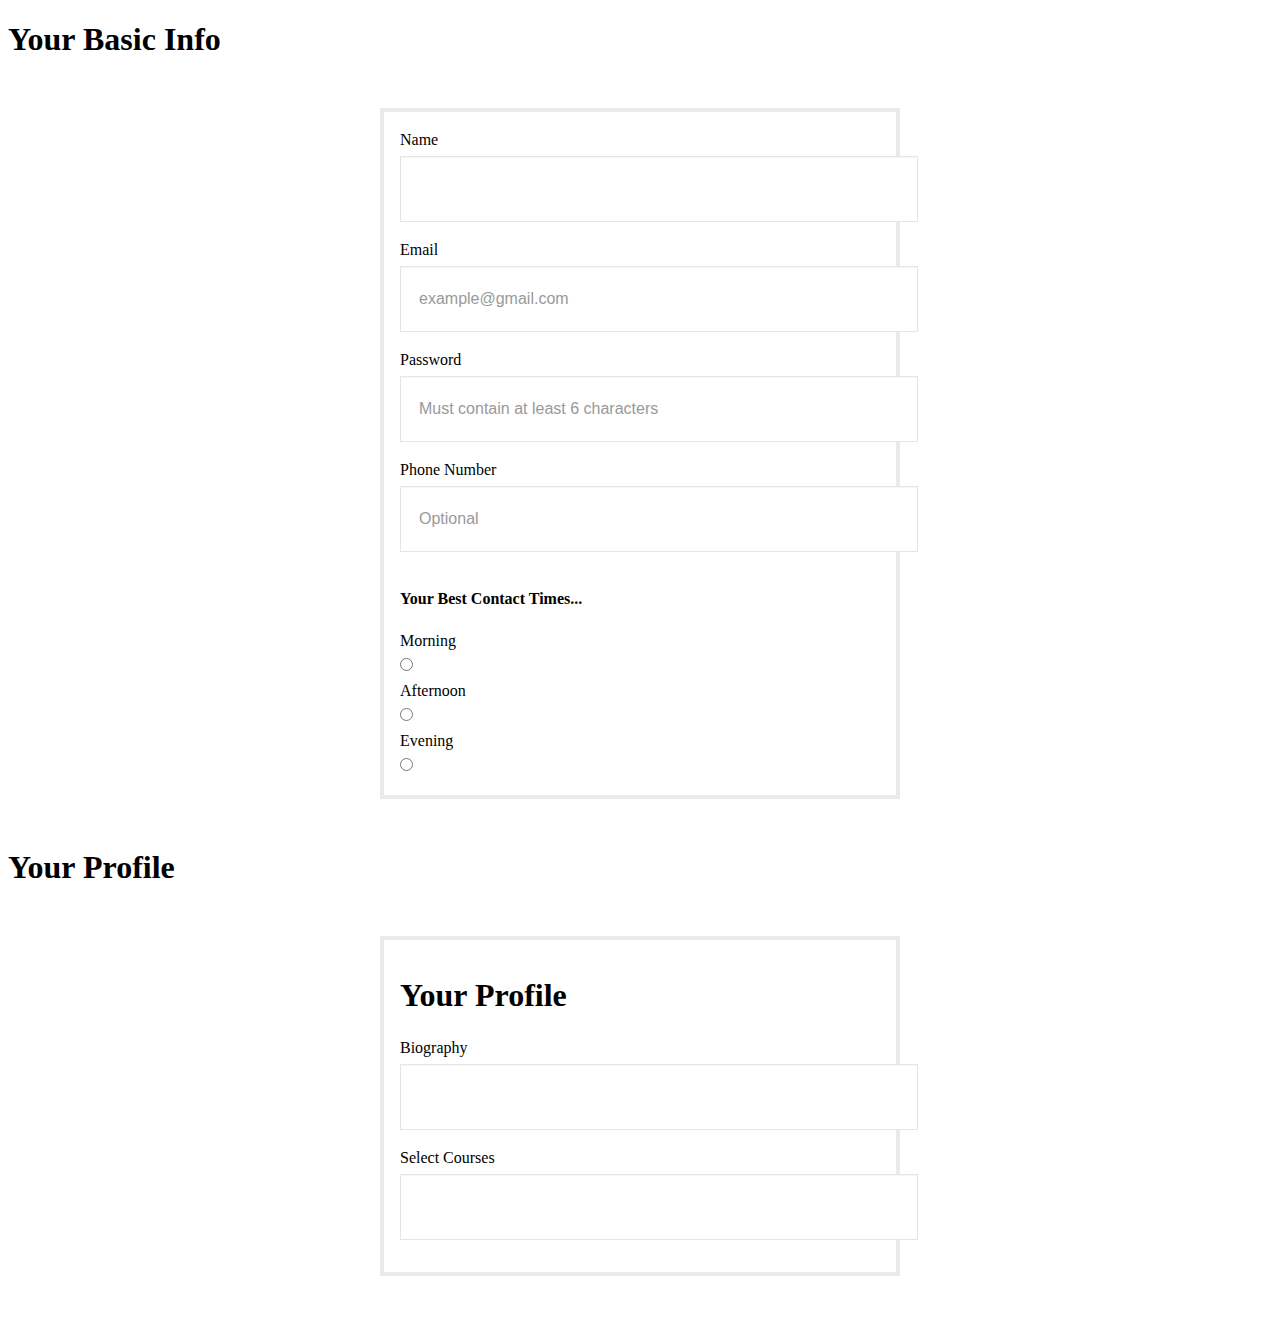
==== contact.html @ 3495ab77 "added contact page" ====
<!DOCTYPE html>
<html lang="en">
<head>
    <meta charset="UTF-8">
    <meta name="viewport" content="width=device-width, initial-scale=1.0">
    <link rel="stylesheet" type="text/css" href="contact.css">
    <title>Form</title>
</head>
<body>
    <header>
        <h1>Your Basic Info</h1>
    </header>
    <form action="#" method="get">
        
        <label for="nameId">Name</label>
        <input type="text" id="nameId" required>
        <br>
        <label for="emailId">Email</label>
        <input type="email" id="emailId" required placeholder="example@gmail.com">
        <br>
        <label for="passwordId">Password</label>
        <input type="password" id="passwordId" required placeholder="Must contain at least 6 characters" maxlength="10">
        <br>
        <label for="phoneId">Phone Number</label>
        <input type="tel" id="phoneId" pattern="[0-9]{3}-[0-9]{3}-[0-9]{4}" maxlength="13" placeholder="Optional"/>
        <br>
        <h4>Your Best Contact Times...</h4>
        <label for="morning">Morning</label>
        <input type="radio" id="morning" value="morning">
        <label for="afternoon">Afternoon</label>
        <input type="radio" id="afternoon" value="afternoon">
        <label for="evening">Evening</label>
        <input type="radio" id="evening" value="evening">
    </form>

    <header>
        <h1>Your Profile</h1>
    </header>
    <form action="#" method="get">
        <h1>Your Profile</h1>
        <label for="biographyId">Biography</label>
        <input type="text" id="biographyId">
        <br>
        <label for="coursesId">Select Courses</label>
        <input type="text" id="coursesId">

        


    </form>
    
</body>
</html>
---- contact.css ----
form {
    max-width: 480px;
    margin: 50px auto;
    padding: 16px;
    border: 4px solid #eaeaea;
  }
  
  input[type="text"],
  input[type="password"],
  input[type="date"],
  input[type="datetime"],
  input[type="email"],
  input[type="number"],
  input[type="search"],
  input[type="tel"],
  input[type="time"],
  input[type="url"],
  textarea,
  select {
    background-color: #ffffff;
    border: 1px solid #e5e5e4;
    font-size: 16px;
    height: auto;
    margin: 0;
    outline: 0;
    padding: 8px 18px;
    height: 48px;
    width: 100%;
    color: #8a97a0;
    box-shadow: 0 1px 0 rgba(0, 0, 0, 0.03) inset;
    margin-bottom: 16px;
    transition: all 0.2s ease;
  }
  
  input::placeholder {
    color: #999;
  }
  
  input:focus,
  textarea:focus,
  select:focus {
    border-color: #0f868c;
  }
  
  input[type="radio"],
  input[type="checkbox"] {
    margin: 0 4px 8px 0;
  }
  
  select {
    padding: 6px;
    height: 32px;
    border-radius: 2px;
  }
  
  input[type="submit"]{
    font-size: 16px;
    font-weight: 600;
    text-transform: uppercase;
    padding: 15px 26px;
    color: #fff;
    background-color: #0f868c;
    border-radius: 4px;
    border: 1px solid #0f868c;
    text-align: center;
    width: 100%;
  }
  
  
  legend {
    font-size: 28px;
    font-weight: 400;
    margin-bottom: 16px;
  }
  
  label {
    display: block;
    line-height: 24px;
    font-size: 16px;
    font-weight: 400;
    margin-bottom: 4px;
  }
  
  label.light {
    font-weight: 300;
    display: inline;
  }
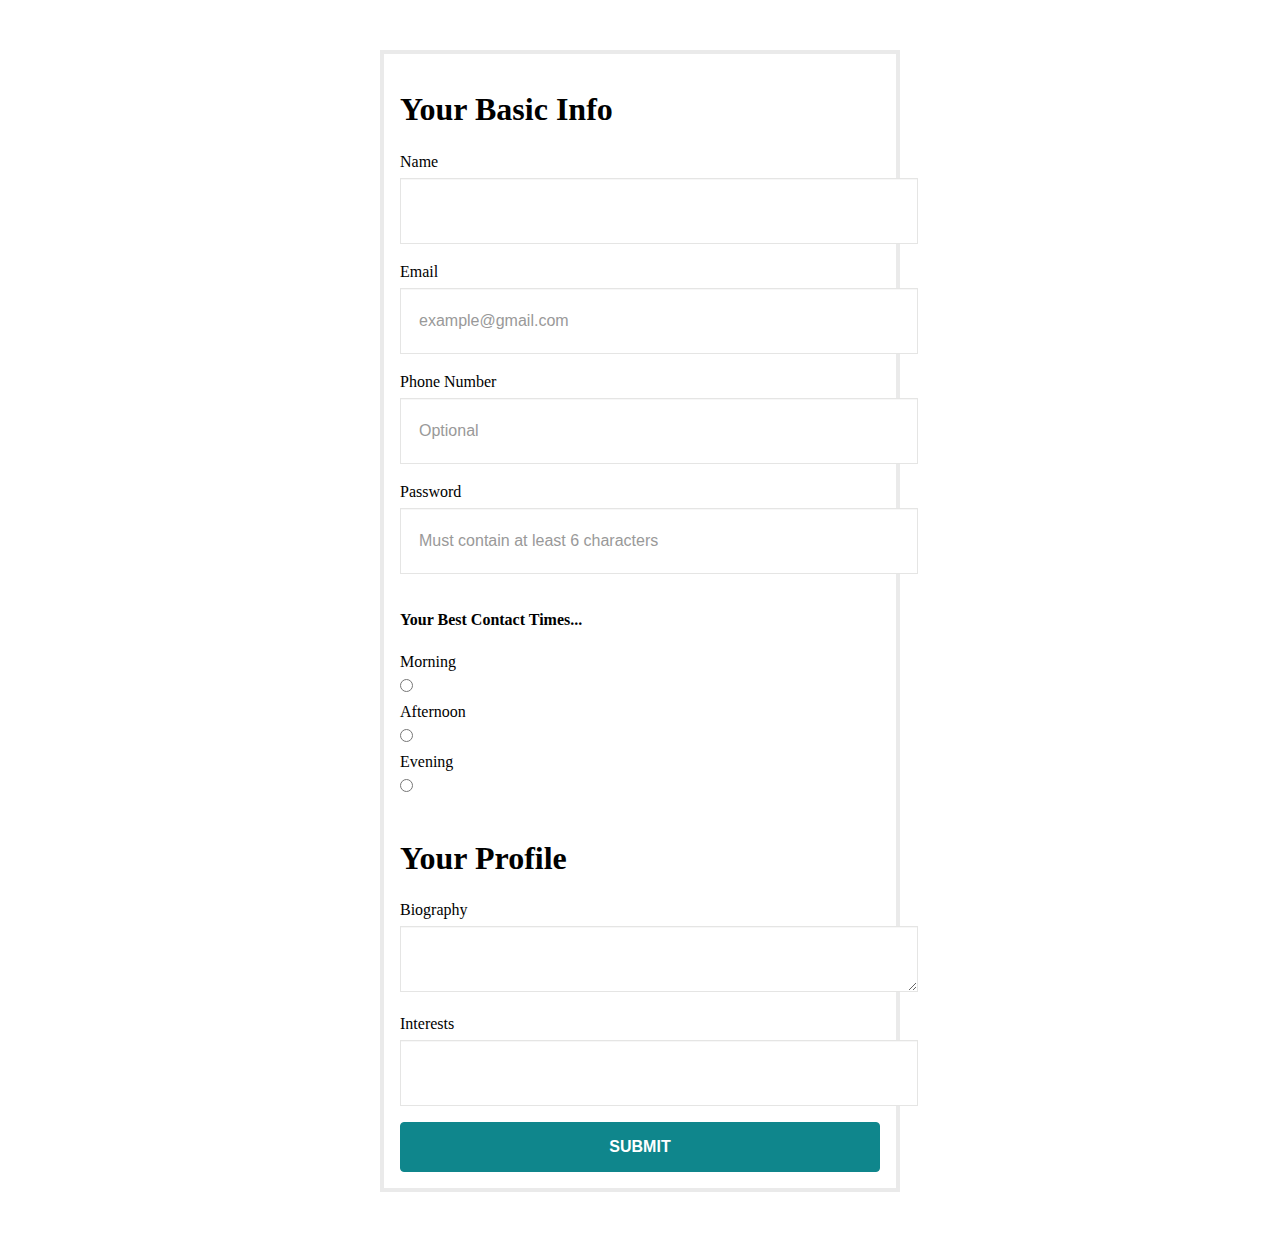
==== commit aaffdfb6: "updated contact form" ====
--- a/contact.html
+++ b/contact.html
@@ -7,10 +7,10 @@
     <title>Form</title>
 </head>
 <body>
-    <header>
-        <h1>Your Basic Info</h1>
-    </header>
-    <form action="#" method="get">
+    <form name="my-form" id="myForm" action="#" method="get">
+        <header>
+            <h1>Your Basic Info</h1>
+        </header>
         
         <label for="nameId">Name</label>
         <input type="text" id="nameId" required>
@@ -18,11 +18,11 @@
         <label for="emailId">Email</label>
         <input type="email" id="emailId" required placeholder="example@gmail.com">
         <br>
+        <label for="phoneId">Phone Number</label>
+        <input type="tel" id="phoneId" pattern="[0-9]{3}-[0-9]{3}-[0-9]{4}" maxlength="13" placeholder="Optional"/>
+        <br>
         <label for="passwordId">Password</label>
         <input type="password" id="passwordId" required placeholder="Must contain at least 6 characters" maxlength="10">
-        <br>
-        <label for="phoneId">Phone Number</label>
-        <input type="tel" id="phoneId" pattern="[0-9]{3}-[0-9]{3}-[0-9]{4}" maxlength="13" placeholder="Optional"/>
         <br>
         <h4>Your Best Contact Times...</h4>
         <label for="morning">Morning</label>
@@ -31,23 +31,22 @@
         <input type="radio" id="afternoon" value="afternoon">
         <label for="evening">Evening</label>
         <input type="radio" id="evening" value="evening">
+        <br><br>
+        <header>
+            <h1>Your Profile</h1>
+        </header>
+        <label for="biographyId">Biography</label>
+        <textarea name="biographyId" id="biographyId" cols="30" rows="3"></textarea>
+        <br>
+        <label for="interestsId">Interests</label>
+        <input type="text" id="interestsId">
+
+
+
+
+        <input type="submit" value="Submit">
     </form>
 
-    <header>
-        <h1>Your Profile</h1>
-    </header>
-    <form action="#" method="get">
-        <h1>Your Profile</h1>
-        <label for="biographyId">Biography</label>
-        <input type="text" id="biographyId">
-        <br>
-        <label for="coursesId">Select Courses</label>
-        <input type="text" id="coursesId">
-
-        
-
-
-    </form>
     
 </body>
 </html>